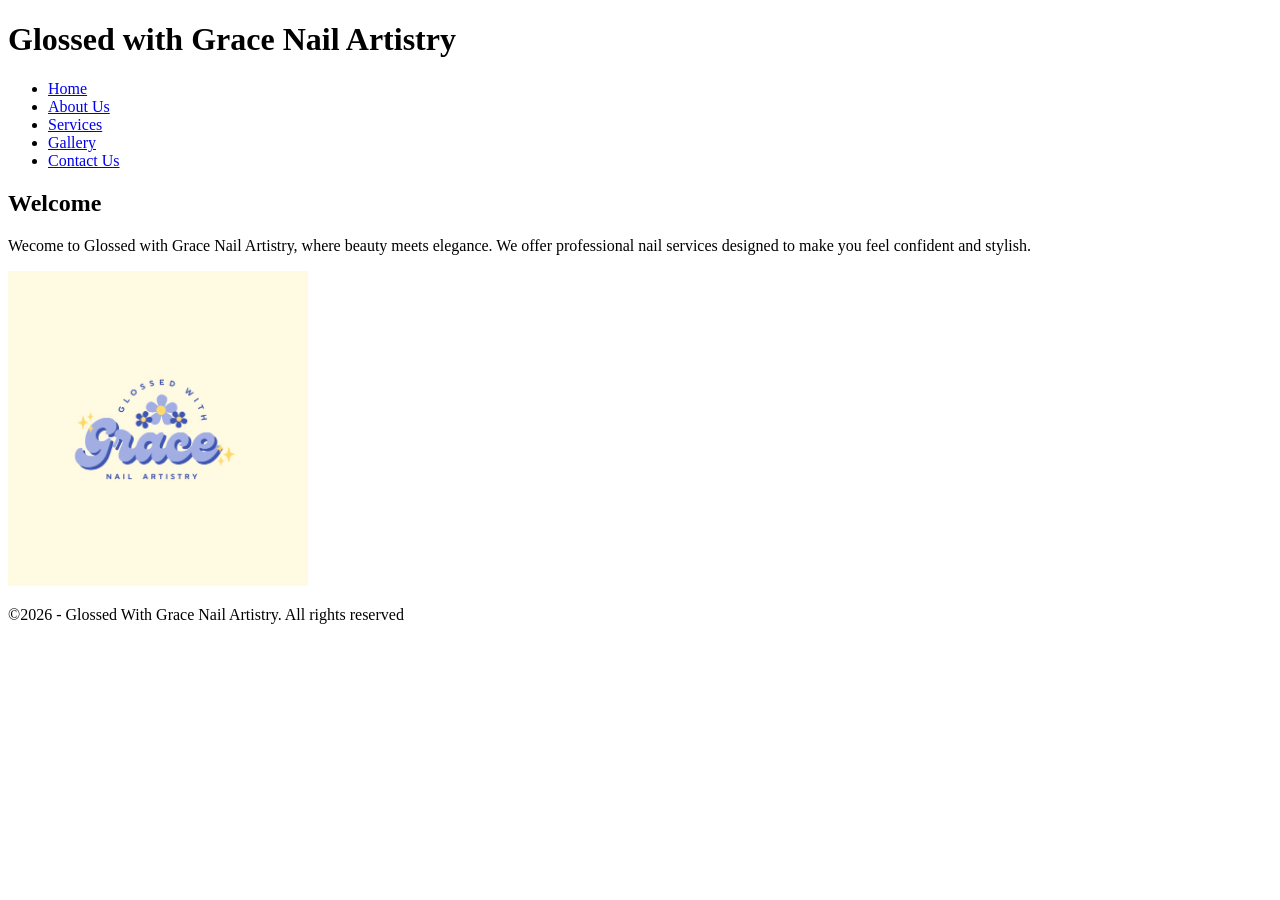
==== glossed-with-grace-website/index.html @ 1de9043f "home, about us, contact us, services and gallery pages" ====
<!DOCTYPE html>
<html lang="en">
<head>
    <meta charset="UTF-8">
    <meta name="viewport" content="width=, initial-scale=1.0">
    <title>Home | Glossed with Grace</title>
</head>
<body>
    <header>
        <h1>Glossed with Grace Nail Artistry</h1>
    </header>
    <ul>
        <li><a href="index.html">Home</a></li>
        <li><a href="myAboutUs.html">About Us</a></li>
        <li><a href="myServices.html">Services</a></li>
        <li><a href="myGallery.html">Gallery</a></li>
        <li><a href="myContactUs.html">Contact Us</a></li>
    </ul>
    <main>
        <h2>Welcome</h2>
        <p>Wecome to Glossed with Grace Nail Artistry, where beauty meets elegance. We offer professional nail services designed to make you feel confident and stylish.</p>
        <img src="images/logo.jpg" width="300">
    </main>

    <footer>
        <p>&copy;2026 - Glossed With Grace Nail Artistry. All rights reserved</p>
        </footer>
</body>
</html>
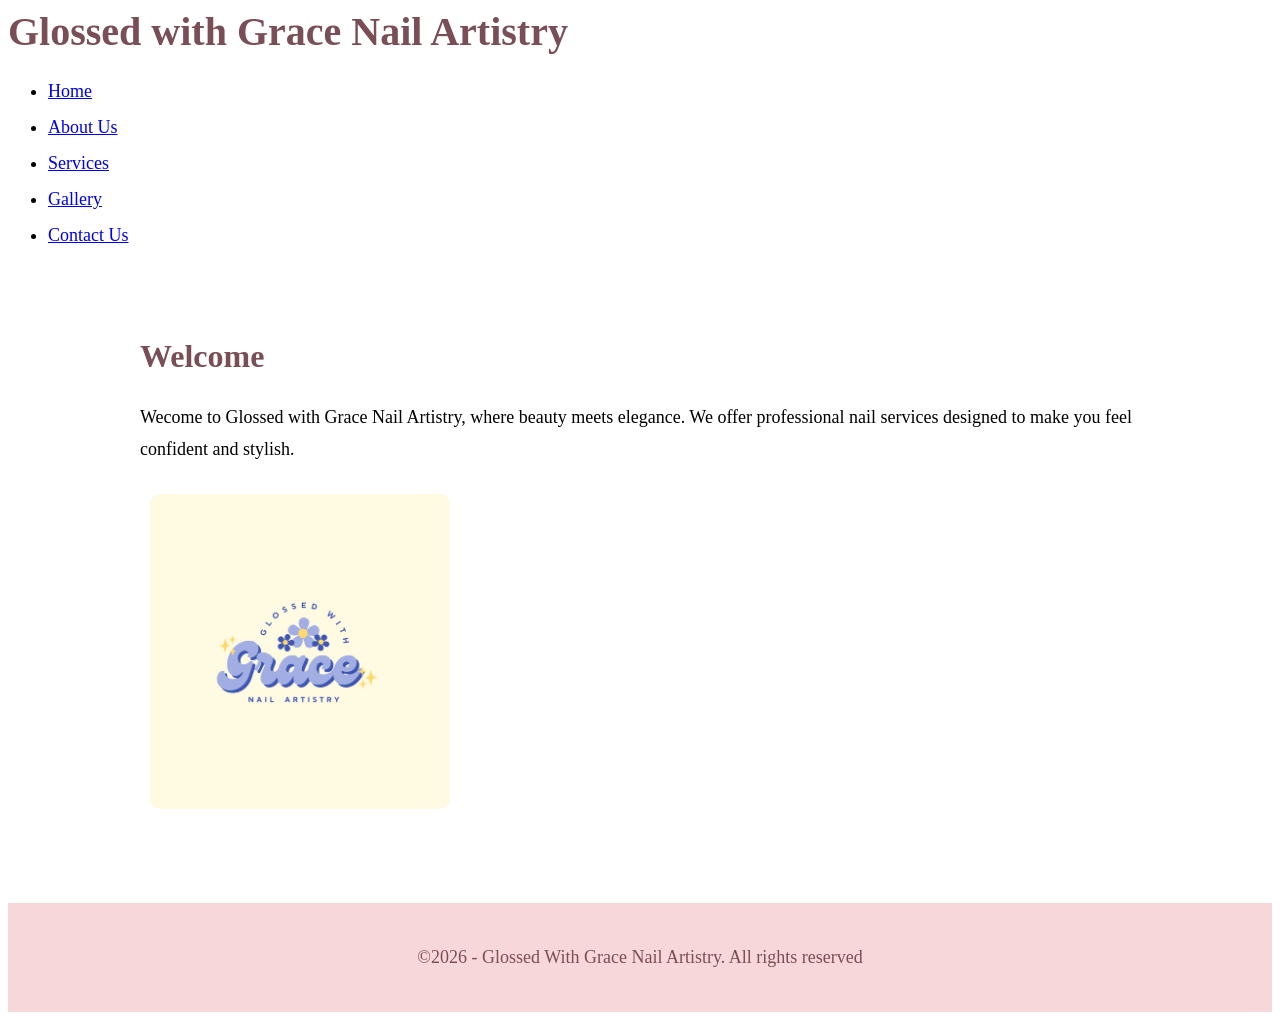
==== commit 7b798e98: "i have made changes to my part 1 of my poe to complete part 2 where i did the styling of my website" ====
--- a/glossed-with-grace-website/index.html
+++ b/glossed-with-grace-website/index.html
@@ -4,6 +4,7 @@
     <meta charset="UTF-8">
     <meta name="viewport" content="width=, initial-scale=1.0">
     <title>Home | Glossed with Grace</title>
+    <link rel="stylesheet" href="style.css"> 
 </head>
 <body>
     <header>
--- a/glossed-with-grace-website/style.css
+++ b/glossed-with-grace-website/style.css
@@ -0,0 +1,83 @@
+<!DOCTYPE html>
+<html lang="en">
+<head>
+    <meta charset="UTF-8">
+    <meta name="viewport" content="width=, initial-scale=1.0">
+    <link rel="stylesheet" href="style.css"> 
+</head> 
+<body> 
+    font-family: Arial, sans-serif;
+    background-color: #fff5f7;
+    margin: 0;
+    padding: 0;
+    color: #4a4a4a; 
+</body> 
+header {
+    background-color: #f8d7da;
+    padding: 30px;
+    text-align: center;
+}
+header h1 {
+    margin: 0;
+    color: #7a4e57;
+    font-size: 40px;
+} 
+nav {
+    background-color: #ffffff;
+    padding: 15px;
+    text-align: center;
+    border-bottom: 2px solid #f8d7da;
+}
+nav a {
+    text-decoration: none;
+    color: #7a4e57;
+    margin: 15px;
+    font-weight: bold;
+    font-size: 18px;
+}
+
+nav a:hover {
+    color: #d98c9d;
+}
+main {
+    padding: 40px;
+    max-width: 1000px;
+    margin: auto;
+}
+
+h2 {
+    color: #7a4e57;
+    font-size: 32px;
+}
+
+p {
+    line-height: 1.8;
+    font-size: 18px;
+}
+
+img {
+    border-radius: 10px;
+    margin: 10px;
+}
+
+.gallery {
+    text-align: center;
+}
+
+ul {
+    line-height: 2;
+    font-size: 18px;
+}
+
+iframe {
+    border-radius: 10px;
+    margin-top: 20px;
+}
+
+footer {
+    background-color: #f8d7da;
+    text-align: center;
+    padding: 20px;
+    margin-top: 40px;
+    color: #7a4e57;
+} 
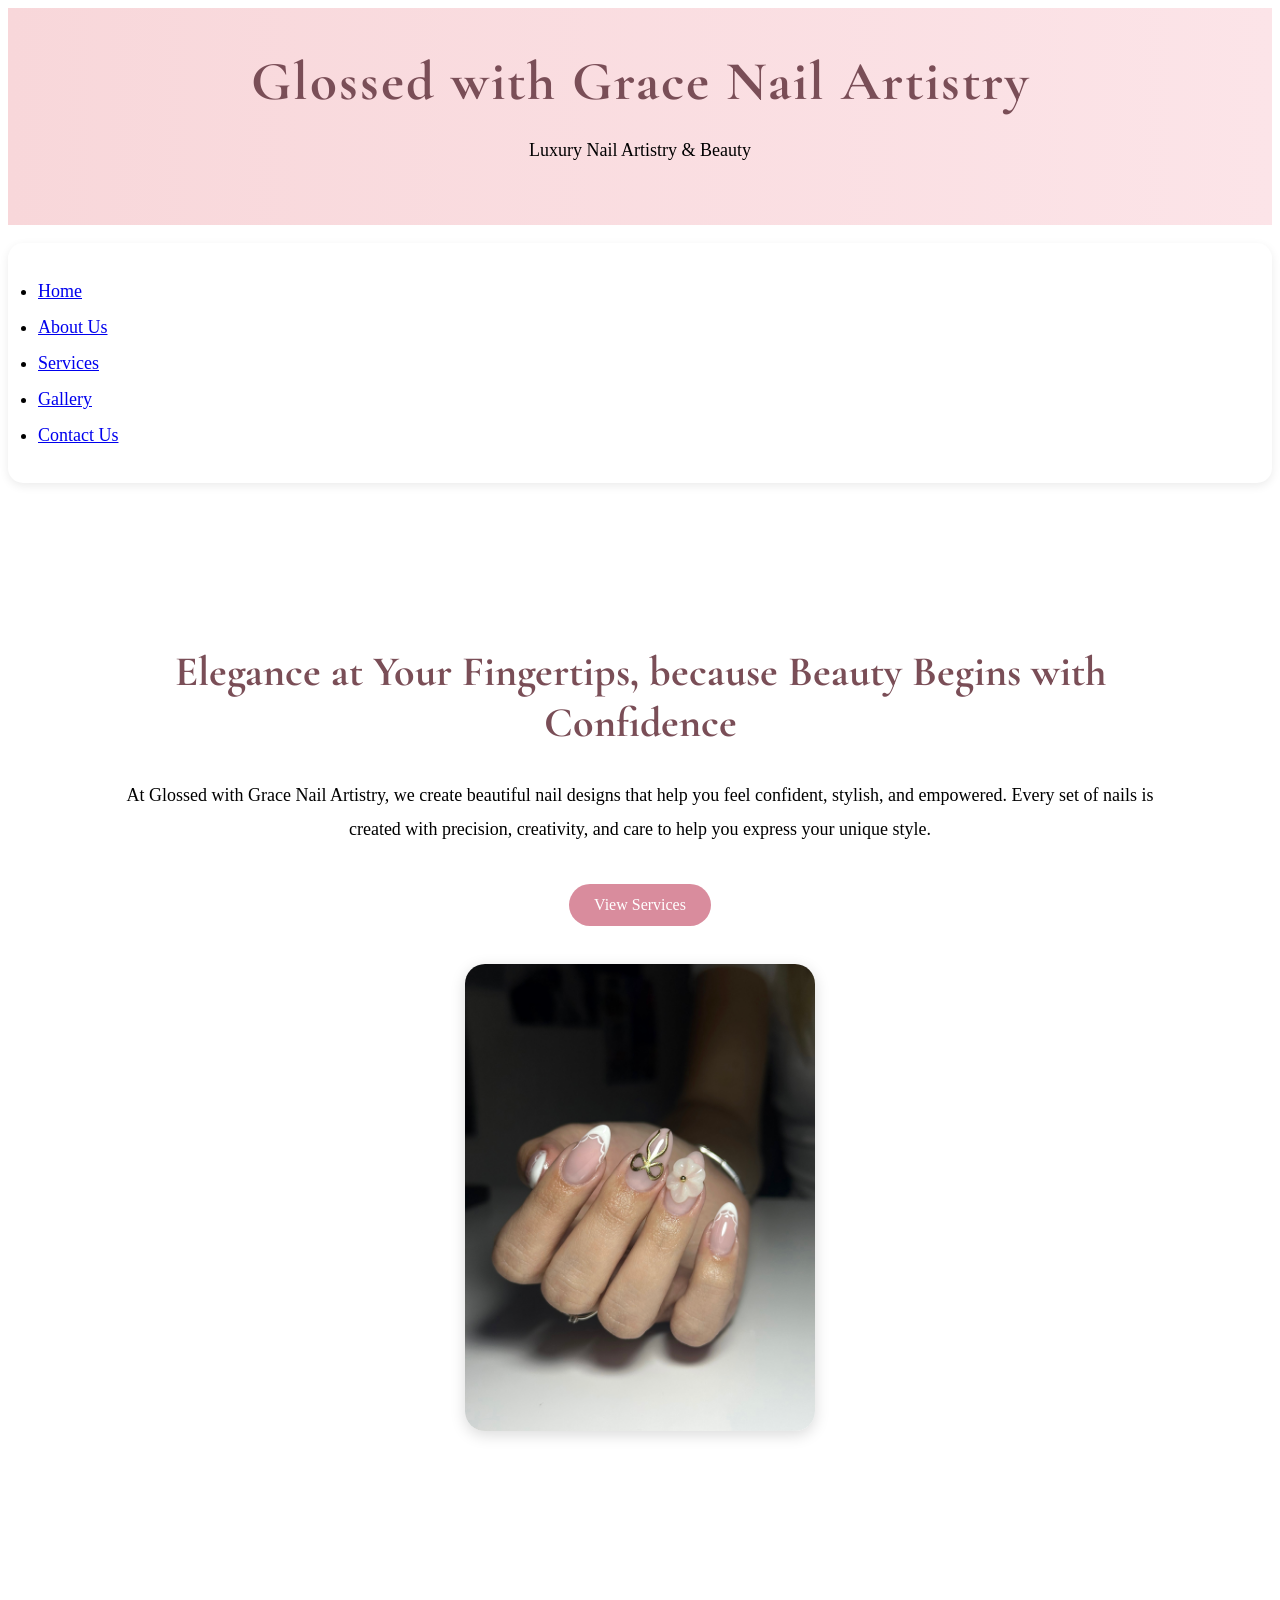
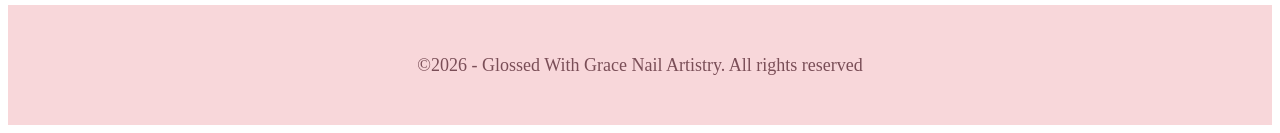
==== commit c857e7e6: "HOME, CONTACT, ABOUT US, SERVICES PAGES STYLED i have styled my part 1 structure of my website and t" ====
--- a/glossed-with-grace-website/index.html
+++ b/glossed-with-grace-website/index.html
@@ -4,11 +4,16 @@
     <meta charset="UTF-8">
     <meta name="viewport" content="width=, initial-scale=1.0">
     <title>Home | Glossed with Grace</title>
-    <link rel="stylesheet" href="style.css"> 
+    <link rel="preconnect" href="https://fonts.googleapis.com">
+<link rel="preconnect" href="https://fonts.gstatic.com" crossorigin>
+
+<link href="https://fonts.googleapis.com/css2?family=Cormorant+Garamond:wght@500;700&family=Poppins:wght@300;400;500&display=swap" rel="stylesheet">
+    <link rel="stylesheet" href="style.css">  
 </head>
 <body>
     <header>
         <h1>Glossed with Grace Nail Artistry</h1>
+        <p class="tagline">Luxury Nail Artistry & Beauty</p>
     </header>
     <ul>
         <li><a href="index.html">Home</a></li>
@@ -18,10 +23,26 @@
         <li><a href="myContactUs.html">Contact Us</a></li>
     </ul>
     <main>
-        <h2>Welcome</h2>
-        <p>Wecome to Glossed with Grace Nail Artistry, where beauty meets elegance. We offer professional nail services designed to make you feel confident and stylish.</p>
-        <img src="images/logo.jpg" width="300">
-    </main>
+
+    <section class="hero">
+
+        <h2>Elegance at Your Fingertips, because Beauty Begins with Confidence</h2>
+
+        <p>
+            At Glossed with Grace Nail Artistry, we create beautiful nail designs that help you feel confident, stylish, and empowered. Every set of nails is created with precision, creativity, and care to help you express your unique style.
+        </p>
+
+        <a href="myServices.html" class="button">
+            View Services
+        </a>
+
+        <br><br>
+
+        <img src="images/nails1.jpg" alt="Nail Design">
+
+    </section>
+
+</main>
 
     <footer>
         <p>&copy;2026 - Glossed With Grace Nail Artistry. All rights reserved</p>
--- a/glossed-with-grace-website/style.css
+++ b/glossed-with-grace-website/style.css
@@ -5,79 +5,204 @@
     <meta name="viewport" content="width=, initial-scale=1.0">
     <link rel="stylesheet" href="style.css"> 
 </head> 
-<body> 
-    font-family: Arial, sans-serif;
-    background-color: #fff5f7;
+/* GENERAL */
+
+body {
     margin: 0;
     padding: 0;
-    color: #4a4a4a; 
-</body> 
+    background-color: #fff7f8;
+    background-image: linear-gradient(to bottom, #fff7f8, #ffeef2);
+    font-family: 'Poppins', sans-serif;
+    color: #4a4a4a;
+}
+
+/* HEADER */
+
 header {
-    background-color: #f8d7da;
-    padding: 30px;
-    text-align: center;
-}
+    background: linear-gradient(to right, #f8d7da, #fce4e8);
+    padding: 40px;
+    text-align: center;
+}
+
 header h1 {
     margin: 0;
-    color: #7a4e57;
-    font-size: 40px;
+    font-family: 'Cormorant Garamond', serif;
+    font-size: 55px;
+    color: #7a4e57;
+    letter-spacing: 2px;
+    .tagline {
+    color: #7a4e57;
+    letter-spacing: 3px;
+    text-transform: uppercase;
+    font-size: 14px;
+    margin-top: 10px;
 } 
+}
+
+/* NAVIGATION */
+
 nav {
-    background-color: #ffffff;
-    padding: 15px;
-    text-align: center;
-    border-bottom: 2px solid #f8d7da;
-}
+    background-color: white;
+    padding: 20px;
+    text-align: center;
+    box-shadow: 0px 2px 8px rgba(0,0,0,0.08);
+}
+
 nav a {
     text-decoration: none;
     color: #7a4e57;
-    margin: 15px;
-    font-weight: bold;
+    margin: 20px;
     font-size: 18px;
+    font-weight: 500;
+    transition: 0.3s;
 }
 
 nav a:hover {
     color: #d98c9d;
 }
+
+/* MAIN CONTENT */
+
 main {
-    padding: 40px;
-    max-width: 1000px;
+    max-width: 1100px;
     margin: auto;
-}
+    padding: 50px;
+}
+
+/* HEADINGS */
 
 h2 {
-    color: #7a4e57;
-    font-size: 32px;
-}
+    font-family: 'Cormorant Garamond', serif;
+    color: #7a4e57;
+    font-size: 42px;
+    text-align: center;
+    margin-bottom: 30px;
+}
+
+/* PARAGRAPHS */
 
 p {
-    line-height: 1.8;
     font-size: 18px;
-}
-
-img {
-    border-radius: 10px;
-    margin: 10px;
-}
-
-.gallery {
-    text-align: center;
-}
+    line-height: 1.9;
+}
+
+/* BUTTON */
+
+.button {
+    display: inline-block;
+    background-color: #d98c9d;
+    color: white;
+    padding: 12px 25px;
+    text-decoration: none;
+    border-radius: 30px;
+    margin-top: 20px;
+    transition: 0.3s;
+}
+
+.button:hover {
+    background-color: #c26f82;
+}
+
+/* HERO SECTION */
+
+.hero {
+    text-align: center;
+    padding: 60px 20px;
+}
+
+.hero img {
+    width: 350px;
+    border-radius: 20px;
+    box-shadow: 0px 4px 15px rgba(0,0,0,0.15);
+    margin-top: 20px;
+}
+
+/* SERVICES */
 
 ul {
+    background-color: white;
+    padding: 30px;
+    border-radius: 15px;
+    box-shadow: 0px 3px 10px rgba(0,0,0,0.08);
     line-height: 2;
     font-size: 18px;
 }
 
+/* GALLERY */
+
+.gallery {
+    text-align: center;
+}
+
+.gallery img {
+    width: 280px;
+    margin: 15px;
+    border-radius: 15px;
+    transition: 0.3s;
+    box-shadow: 0px 4px 12px rgba(0,0,0,0.1);
+}
+
+.gallery img:hover {
+    transform: scale(1.05);
+}
+
+/* CONTACT */
+
+.contact-box {
+    background-color: white;
+    padding: 30px;
+    border-radius: 15px;
+    box-shadow: 0px 3px 10px rgba(0,0,0,0.08);
+}
+
 iframe {
-    border-radius: 10px;
+    border-radius: 15px;
     margin-top: 20px;
 }
+
+/* FOOTER */
 
 footer {
     background-color: #f8d7da;
     text-align: center;
-    padding: 20px;
-    margin-top: 40px;
-    color: #7a4e57;
-} 
+    padding: 25px;
+    margin-top: 60px;
+    color: #7a4e57;
+}
+/* SERVICES */
+
+.services-container {
+    display: flex;
+    justify-content: center;
+    gap: 30px;
+    flex-wrap: wrap;
+}
+
+.service-card {
+    background-color: white;
+    width: 280px;
+    padding: 30px;
+    border-radius: 20px;
+    text-align: center;
+    box-shadow: 0px 4px 15px rgba(0,0,0,0.08);
+    transition: 0.3s;
+}
+
+.service-card:hover {
+    transform: translateY(-8px);
+}
+
+.service-card h3 {
+    color: #7a4e57;
+    font-family: 'Cormorant Garamond', serif;
+    font-size: 30px;
+}
+.quote-section {
+    text-align: center;
+    padding: 60px 20px;
+}
+
+.quote-section p {
+    max-width: 700px;
+    margin: auto;
+}
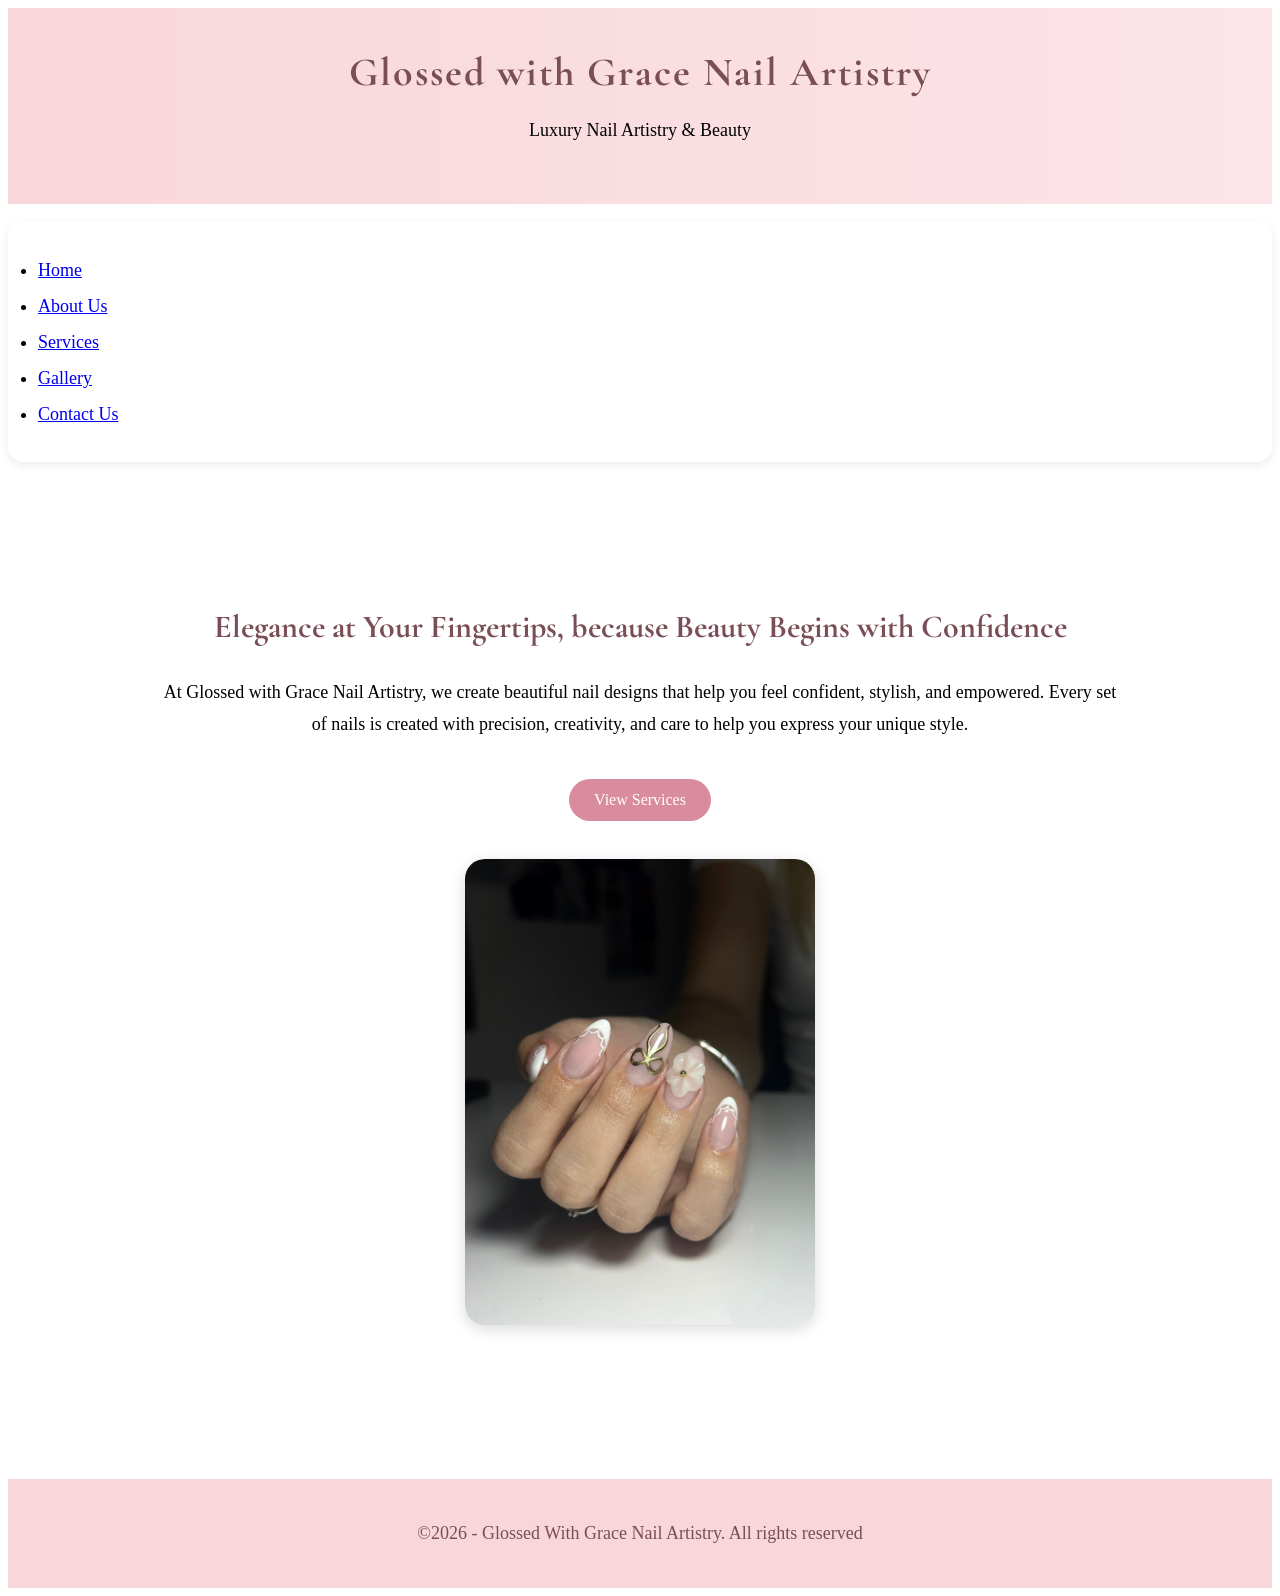
==== commit d4b50640: "Merge branch 'main' of https://github.com/nicolebreytenbach4/POE-1---IWED5112" ====
--- a/glossed-with-grace-website/index.html
+++ b/glossed-with-grace-website/index.html
@@ -9,6 +9,8 @@
 
 <link href="https://fonts.googleapis.com/css2?family=Cormorant+Garamond:wght@500;700&family=Poppins:wght@300;400;500&display=swap" rel="stylesheet">
     <link rel="stylesheet" href="style.css">  
+    <link rel="stylesheet" href="style.css"> 
+    
 </head>
 <body>
     <header>
--- a/glossed-with-grace-website/style.css
+++ b/glossed-with-grace-website/style.css
@@ -5,7 +5,6 @@
     <meta name="viewport" content="width=, initial-scale=1.0">
     <link rel="stylesheet" href="style.css"> 
 </head> 
-/* GENERAL */
 
 body {
     margin: 0;
@@ -16,8 +15,6 @@
     color: #4a4a4a;
 }
 
-/* HEADER */
-
 header {
     background: linear-gradient(to right, #f8d7da, #fce4e8);
     padding: 40px;
@@ -39,8 +36,6 @@
 } 
 }
 
-/* NAVIGATION */
-
 nav {
     background-color: white;
     padding: 20px;
@@ -56,12 +51,40 @@
     font-weight: 500;
     transition: 0.3s;
 }
+<body> 
+    font-family: Arial, sans-serif;
+    background-color: #fff5f7;
+    margin: 0;
+    padding: 0;
+    color: #4a4a4a; 
+</body> 
+header {
+    background-color: #f8d7da;
+    padding: 30px;
+    text-align: center;
+}
+header h1 {
+    margin: 0;
+    color: #7a4e57;
+    font-size: 40px;
+} 
+nav {
+    background-color: #ffffff;
+    padding: 15px;
+    text-align: center;
+    border-bottom: 2px solid #f8d7da;
+}
+nav a {
+    text-decoration: none;
+    color: #7a4e57;
+    margin: 15px;
+    font-weight: bold;
+    font-size: 18px;
+}
 
 nav a:hover {
     color: #d98c9d;
 }
-
-/* MAIN CONTENT */
 
 main {
     max-width: 1100px;
@@ -69,8 +92,6 @@
     padding: 50px;
 }
 
-/* HEADINGS */
-
 h2 {
     font-family: 'Cormorant Garamond', serif;
     color: #7a4e57;
@@ -79,14 +100,10 @@
     margin-bottom: 30px;
 }
 
-/* PARAGRAPHS */
-
 p {
     font-size: 18px;
     line-height: 1.9;
 }
-
-/* BUTTON */
 
 .button {
     display: inline-block;
@@ -103,8 +120,6 @@
     background-color: #c26f82;
 }
 
-/* HERO SECTION */
-
 .hero {
     text-align: center;
     padding: 60px 20px;
@@ -117,8 +132,6 @@
     margin-top: 20px;
 }
 
-/* SERVICES */
-
 ul {
     background-color: white;
     padding: 30px;
@@ -128,7 +141,26 @@
     font-size: 18px;
 }
 
-/* GALLERY */
+main {
+    padding: 40px;
+    max-width: 1000px;
+    margin: auto;
+}
+
+h2 {
+    color: #7a4e57;
+    font-size: 32px;
+}
+
+p {
+    line-height: 1.8;
+    font-size: 18px;
+}
+
+img {
+    border-radius: 10px;
+    margin: 10px;
+} 
 
 .gallery {
     text-align: center;
@@ -146,8 +178,6 @@
     transform: scale(1.05);
 }
 
-/* CONTACT */
-
 .contact-box {
     background-color: white;
     padding: 30px;
@@ -159,8 +189,6 @@
     border-radius: 15px;
     margin-top: 20px;
 }
-
-/* FOOTER */
 
 footer {
     background-color: #f8d7da;
@@ -169,7 +197,6 @@
     margin-top: 60px;
     color: #7a4e57;
 }
-/* SERVICES */
 
 .services-container {
     display: flex;
@@ -206,3 +233,21 @@
     max-width: 700px;
     margin: auto;
 }
+
+ul {
+    line-height: 2;
+    font-size: 18px;
+}
+
+iframe {
+    border-radius: 10px;
+    margin-top: 20px;
+}
+
+footer {
+    background-color: #f8d7da;
+    text-align: center;
+    padding: 20px;
+    margin-top: 40px;
+    color: #7a4e57;
+} 
--- a/glossed-with-grace-website/style.css
+++ b/glossed-with-grace-website/style.css
@@ -5,7 +5,6 @@
     <meta name="viewport" content="width=, initial-scale=1.0">
     <link rel="stylesheet" href="style.css"> 
 </head> 
-/* GENERAL */
 
 body {
     margin: 0;
@@ -16,8 +15,6 @@
     color: #4a4a4a;
 }
 
-/* HEADER */
-
 header {
     background: linear-gradient(to right, #f8d7da, #fce4e8);
     padding: 40px;
@@ -39,8 +36,6 @@
 } 
 }
 
-/* NAVIGATION */
-
 nav {
     background-color: white;
     padding: 20px;
@@ -56,12 +51,40 @@
     font-weight: 500;
     transition: 0.3s;
 }
+<body> 
+    font-family: Arial, sans-serif;
+    background-color: #fff5f7;
+    margin: 0;
+    padding: 0;
+    color: #4a4a4a; 
+</body> 
+header {
+    background-color: #f8d7da;
+    padding: 30px;
+    text-align: center;
+}
+header h1 {
+    margin: 0;
+    color: #7a4e57;
+    font-size: 40px;
+} 
+nav {
+    background-color: #ffffff;
+    padding: 15px;
+    text-align: center;
+    border-bottom: 2px solid #f8d7da;
+}
+nav a {
+    text-decoration: none;
+    color: #7a4e57;
+    margin: 15px;
+    font-weight: bold;
+    font-size: 18px;
+}
 
 nav a:hover {
     color: #d98c9d;
 }
-
-/* MAIN CONTENT */
 
 main {
     max-width: 1100px;
@@ -69,8 +92,6 @@
     padding: 50px;
 }
 
-/* HEADINGS */
-
 h2 {
     font-family: 'Cormorant Garamond', serif;
     color: #7a4e57;
@@ -79,14 +100,10 @@
     margin-bottom: 30px;
 }
 
-/* PARAGRAPHS */
-
 p {
     font-size: 18px;
     line-height: 1.9;
 }
-
-/* BUTTON */
 
 .button {
     display: inline-block;
@@ -103,8 +120,6 @@
     background-color: #c26f82;
 }
 
-/* HERO SECTION */
-
 .hero {
     text-align: center;
     padding: 60px 20px;
@@ -117,8 +132,6 @@
     margin-top: 20px;
 }
 
-/* SERVICES */
-
 ul {
     background-color: white;
     padding: 30px;
@@ -128,7 +141,26 @@
     font-size: 18px;
 }
 
-/* GALLERY */
+main {
+    padding: 40px;
+    max-width: 1000px;
+    margin: auto;
+}
+
+h2 {
+    color: #7a4e57;
+    font-size: 32px;
+}
+
+p {
+    line-height: 1.8;
+    font-size: 18px;
+}
+
+img {
+    border-radius: 10px;
+    margin: 10px;
+} 
 
 .gallery {
     text-align: center;
@@ -146,8 +178,6 @@
     transform: scale(1.05);
 }
 
-/* CONTACT */
-
 .contact-box {
     background-color: white;
     padding: 30px;
@@ -159,8 +189,6 @@
     border-radius: 15px;
     margin-top: 20px;
 }
-
-/* FOOTER */
 
 footer {
     background-color: #f8d7da;
@@ -169,7 +197,6 @@
     margin-top: 60px;
     color: #7a4e57;
 }
-/* SERVICES */
 
 .services-container {
     display: flex;
@@ -206,3 +233,21 @@
     max-width: 700px;
     margin: auto;
 }
+
+ul {
+    line-height: 2;
+    font-size: 18px;
+}
+
+iframe {
+    border-radius: 10px;
+    margin-top: 20px;
+}
+
+footer {
+    background-color: #f8d7da;
+    text-align: center;
+    padding: 20px;
+    margin-top: 40px;
+    color: #7a4e57;
+} 
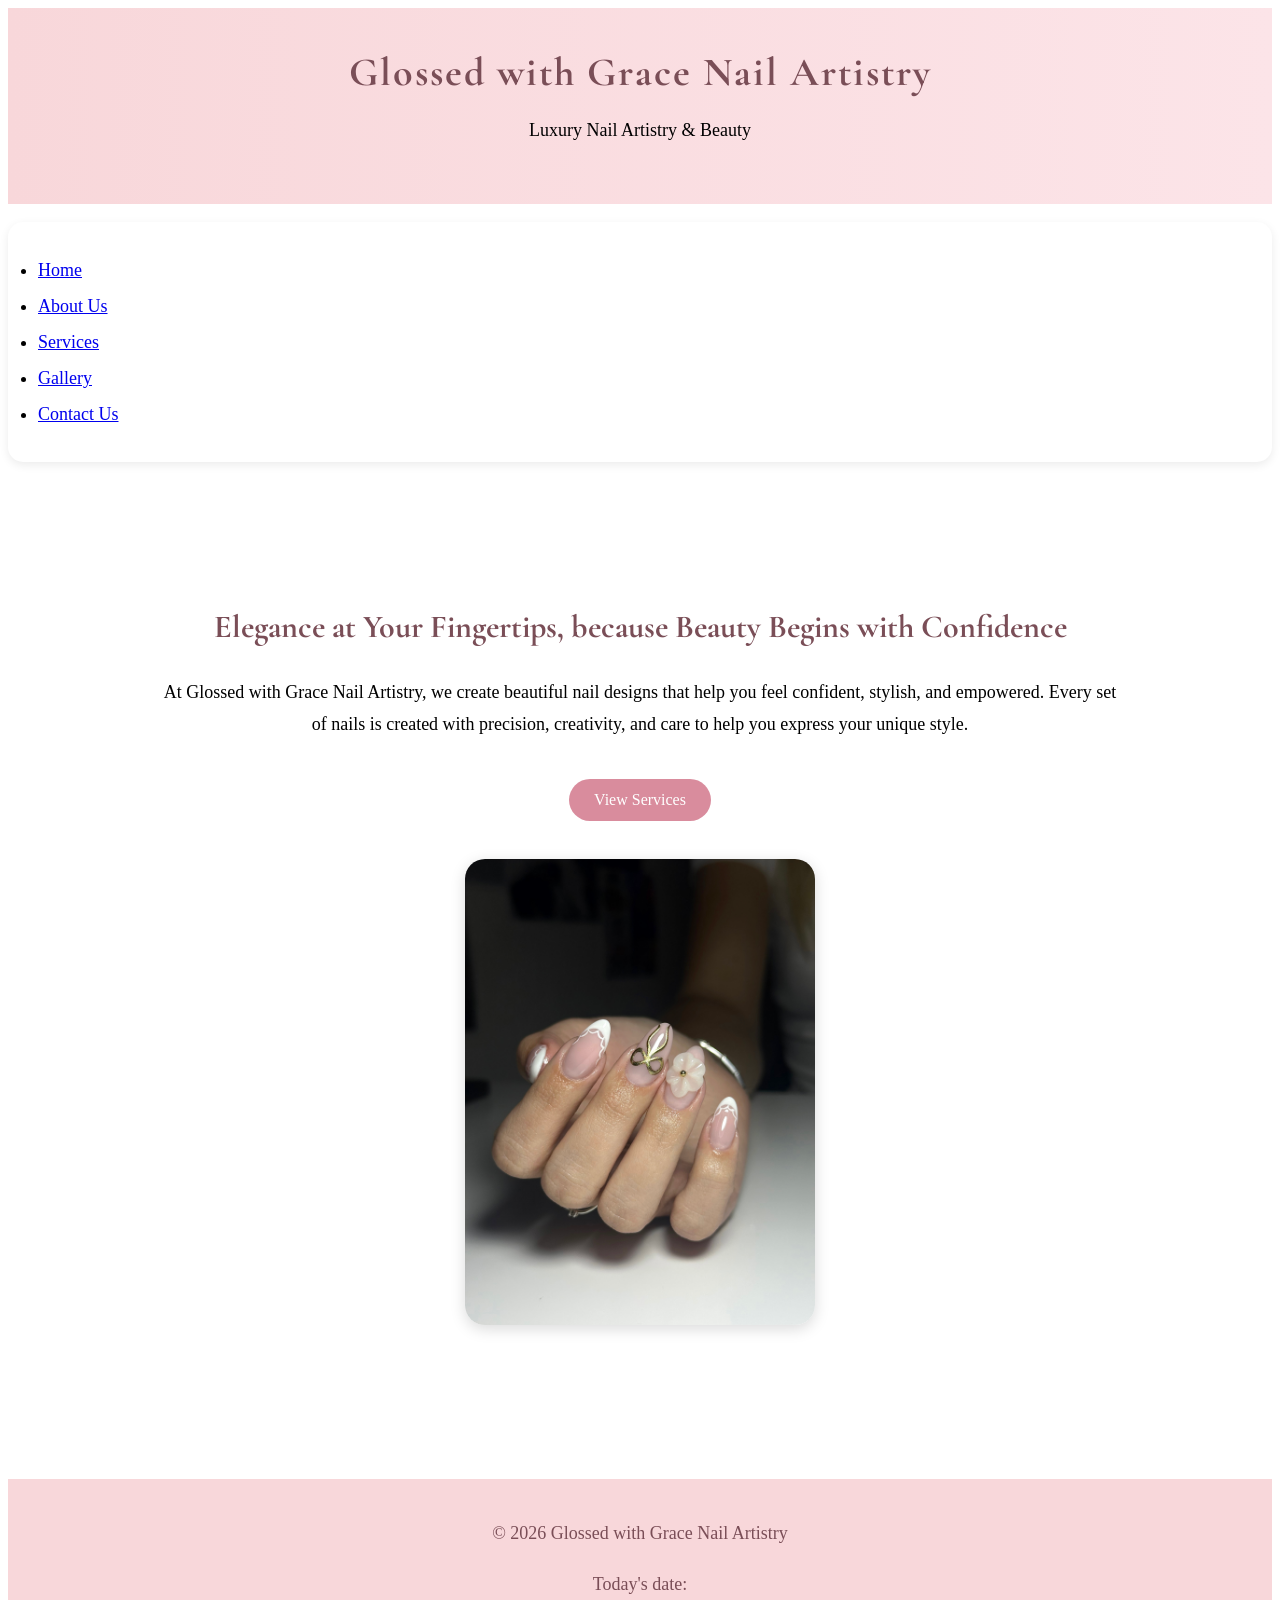
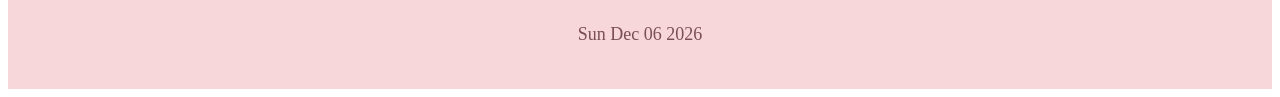
==== commit d2b92ddd: "MY FINAL POE ADJUSTMENTS i have modified my code in all areas to meet the requirements for my final " ====
--- a/glossed-with-grace-website/index.html
+++ b/glossed-with-grace-website/index.html
@@ -10,6 +10,12 @@
 <link href="https://fonts.googleapis.com/css2?family=Cormorant+Garamond:wght@500;700&family=Poppins:wght@300;400;500&display=swap" rel="stylesheet">
     <link rel="stylesheet" href="style.css">  
     <link rel="stylesheet" href="style.css"> 
+
+    <meta name="description" content="Glossed with Grace Nail Artistry offers professional nail services, acrylics, gel nails and customised nail art in South Africa.">
+
+<meta name="keywords" content="nails, nail salon, gel nails, acrylic nails, nail art, beauty">
+
+<meta name="author" content="Nicole"> 
     
 </head>
 <body>
@@ -47,7 +53,14 @@
 </main>
 
     <footer>
-        <p>&copy;2026 - Glossed With Grace Nail Artistry. All rights reserved</p>
+        <p>&copy; 2026 Glossed with Grace Nail Artistry</p>
+
+<p>Today's date:</p>
+
+<p id="date"></p>
+
         </footer>
+    <script src="script.js"></script> 
+
 </body>
 </html>
--- a/glossed-with-grace-website/style.css
+++ b/glossed-with-grace-website/style.css
@@ -250,4 +250,46 @@
     padding: 20px;
     margin-top: 40px;
     color: #7a4e57;
-} +} 
+
+@media screen and (max-width: 768px) {
+
+header h1{
+font-size:35px;
+}
+
+nav{
+display:flex;
+flex-direction:column;
+}
+
+nav a{
+margin:10px;
+}
+
+main{
+padding:20px;
+}
+
+.services-container{
+flex-direction:column;
+align-items:center;
+}
+
+.gallery img{
+width:90%;
+}
+
+iframe{
+width:100%;
+}
+
+.hero img{
+width:90%;
+}
+
+body{
+font-size:16px;
+}
+
+}
--- a/glossed-with-grace-website/style.css
+++ b/glossed-with-grace-website/style.css
@@ -250,4 +250,46 @@
     padding: 20px;
     margin-top: 40px;
     color: #7a4e57;
-} +} 
+
+@media screen and (max-width: 768px) {
+
+header h1{
+font-size:35px;
+}
+
+nav{
+display:flex;
+flex-direction:column;
+}
+
+nav a{
+margin:10px;
+}
+
+main{
+padding:20px;
+}
+
+.services-container{
+flex-direction:column;
+align-items:center;
+}
+
+.gallery img{
+width:90%;
+}
+
+iframe{
+width:100%;
+}
+
+.hero img{
+width:90%;
+}
+
+body{
+font-size:16px;
+}
+
+}
